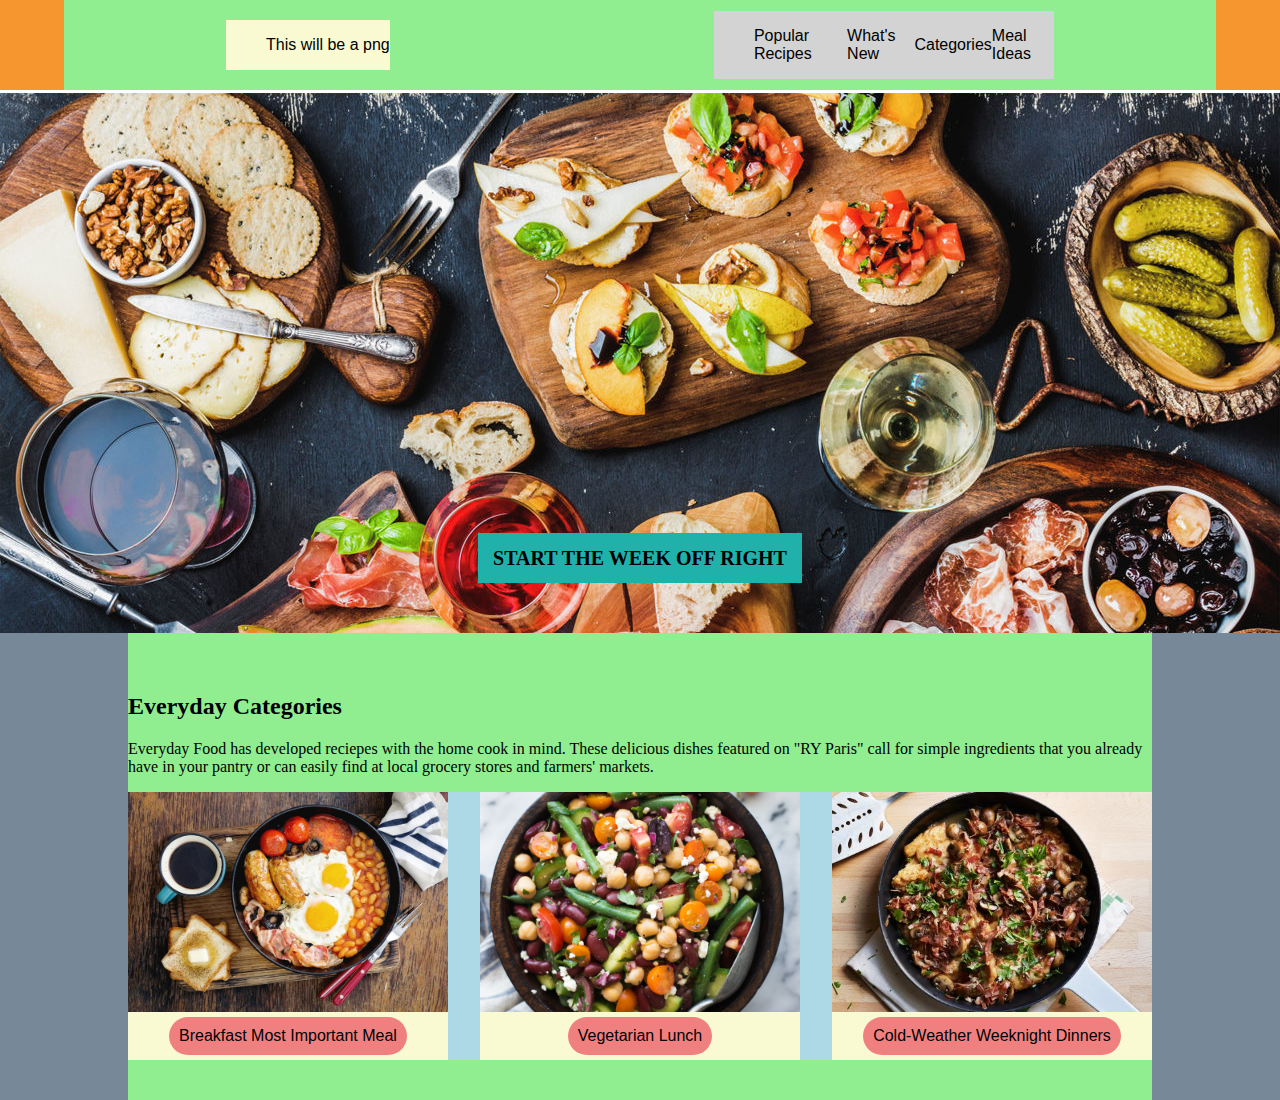
==== project-folder/index.html @ fe2ede53 "everyday catagories barf css" ====
<!DOCTYPE html>
<html lang="en">
<head>
    <meta charset="UTF-8">
    <meta name="viewport" content="width=device-width, initial-scale=1.0">
    <link rel="stylesheet" href="css\style.css">
    <title>RyParis</title>
</head>
<body>

    <div class="navBar">
        <div class="navContainer">
            <div class="leftContainer">
                <ul class="navLeft">
                    <li><a href="#">This will be a png</a></li>
                </ul>
            </div>
            <div class="rightContainer">
                <ul class="navRight">
                    <li><a href="#">Popular Recipes</a></li>
                    <li><a href="#">What's New</a></li>
                    <li><a href="#">Categories</a></li>
                    <li><a href="#">Meal Ideas</a></li>
                </ul>
            </div>
        </div>
    </div>

    <div class="intro">
        <div class="callToAction">
            <h1>START THE WEEK OFF RIGHT</h1>
        </div>    
    </div>

    <div class="everydayCategories">
        <div class="everydayContainer">
            <div class="everydayText">
                <h2>Everyday Categories</h2>
                <p>Everyday Food has developed reciepes with the home cook in mind. These delicious dishes featured on "RY Paris" call for simple ingredients that you already have in your pantry or can easily find at local grocery stores and farmers' markets.</p>
            </div>
            <div class="everydayImagesContainer">
                <div class="everydayImageText">
                    <img class="everydayImages" src="images\breakfast-ideas.jpg">
                    <a href="#">Breakfast Most Important Meal</a>
                </div>
                <div class="everydayImageText">
                    <img class="everydayImages" src="images/vegetarian-ideas.jpg">
                    <a href="#">Vegetarian Lunch</a>
                </div>
                <div class="everydayImageText">
                    <img class="everydayImages" src="images/cold-weather-dinners.jpeg">
                    <a href="#">Cold-Weather Weeknight Dinners</a>
                </div>
            </div>    
        </div>
    </div>
    
</body>
</html>
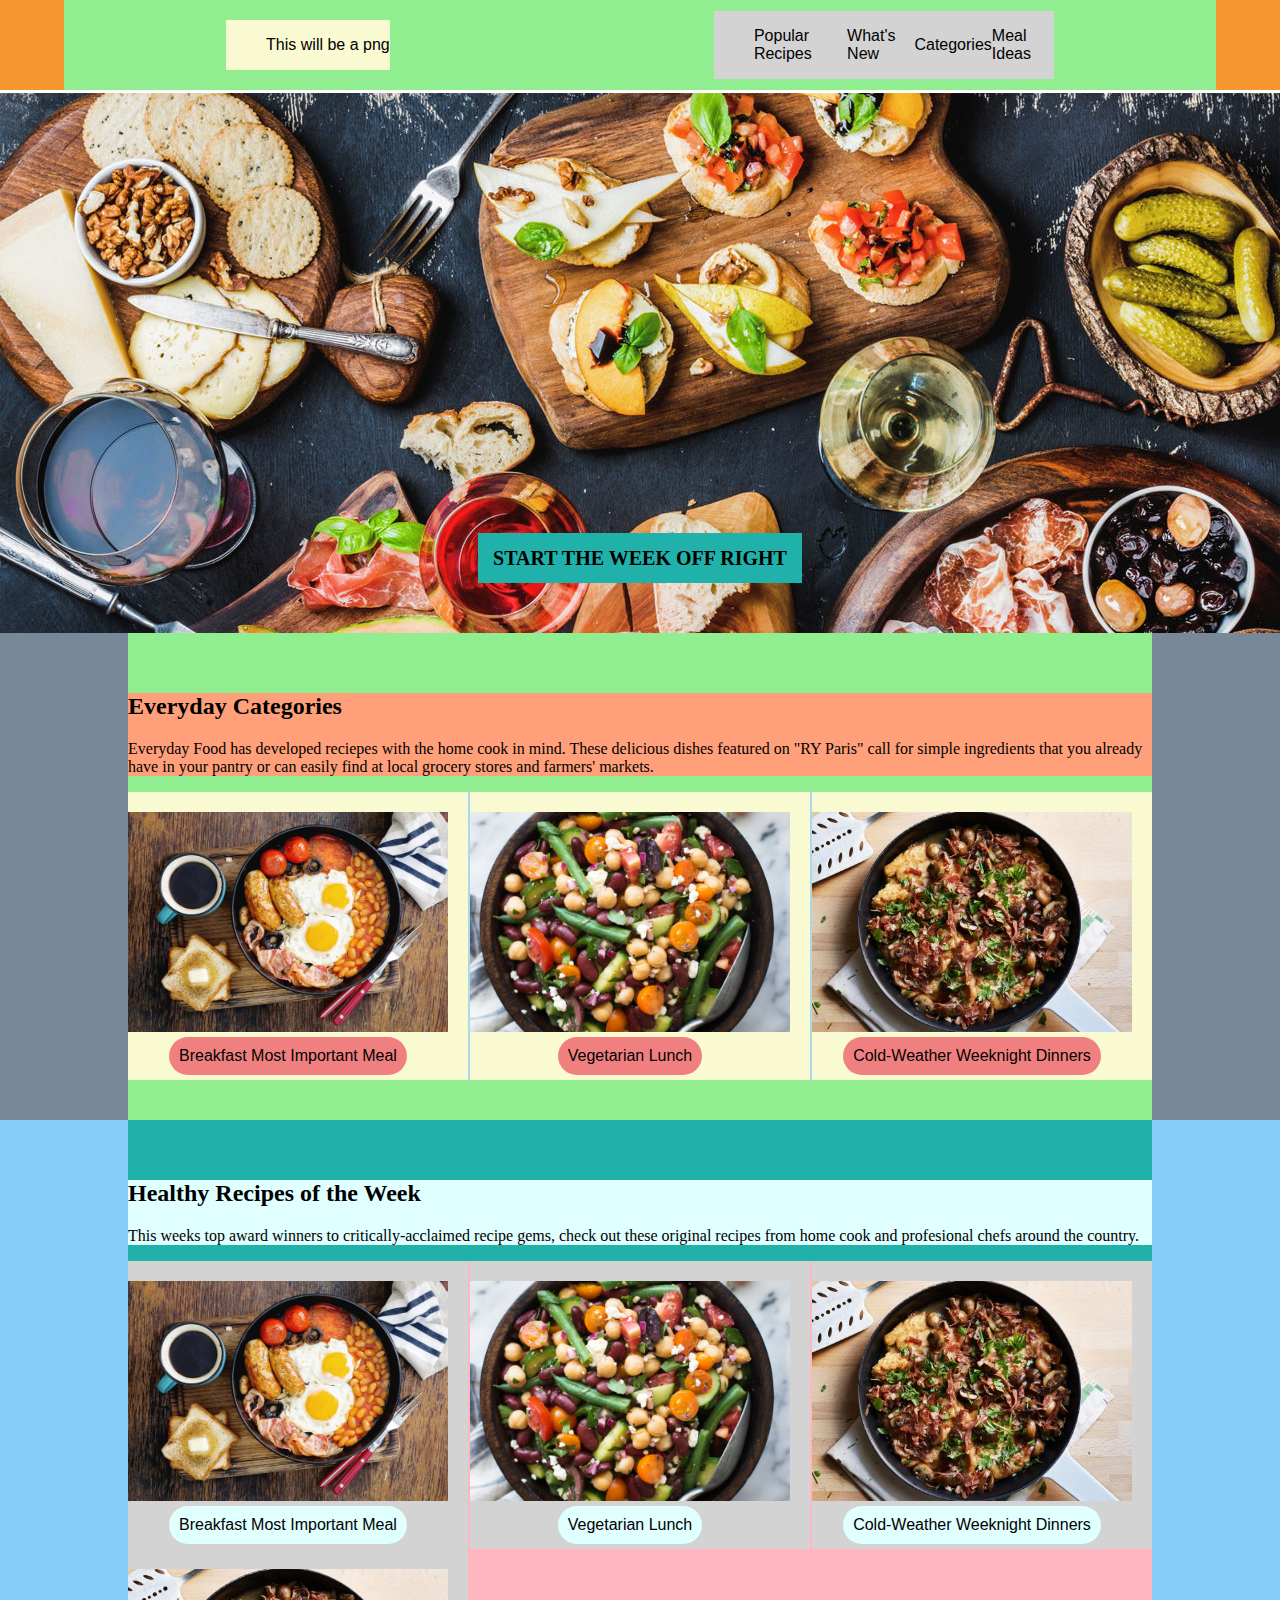
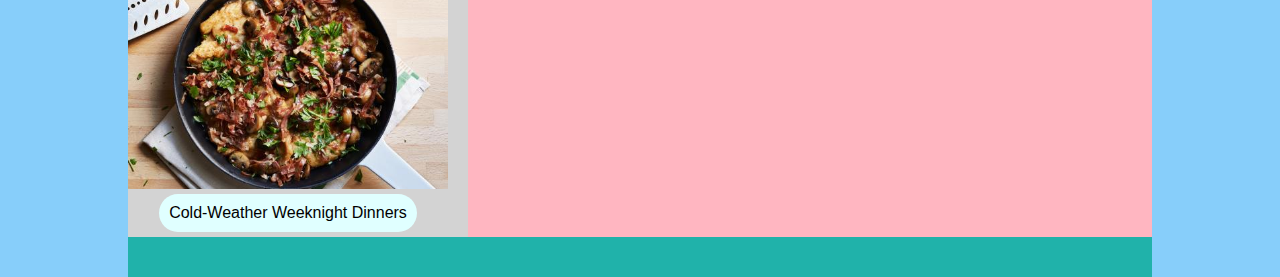
==== commit c1dc7770: "Healthy recipes of the week html and css" ====
--- a/project-folder/index.html
+++ b/project-folder/index.html
@@ -55,5 +55,32 @@
         </div>
     </div>
     
+    <div class="healthyRecipes">
+        <div class="healthyContainer">
+            <div class="healthyText">
+                <h2>Healthy Recipes of the Week</h2>
+                <p>This weeks top award winners to critically-acclaimed recipe gems, check out these original recipes from home cook and profesional chefs around the country.</p>
+            </div>
+            <div class="healthyImagesContainer">
+                <div class="healthyImageText">
+                    <img class="healthyImages" src="images\breakfast-ideas.jpg">
+                    <a href="#">Breakfast Most Important Meal</a>
+                </div>
+                <div class="healthyImageText">
+                    <img class="healthyImages" src="images/vegetarian-ideas.jpg">
+                    <a href="#">Vegetarian Lunch</a>
+                </div>
+                <div class="healthyImageText">
+                    <img class="healthyImages" src="images/cold-weather-dinners.jpeg">
+                    <a href="#">Cold-Weather Weeknight Dinners</a>
+                </div>
+                <div class="healthyImageText">
+                    <img class="healthyImages" src="images/cold-weather-dinners.jpeg">
+                    <a href="#">Cold-Weather Weeknight Dinners</a>
+                </div>
+            </div>    
+        </div>
+    </div>
+
 </body>
 </html>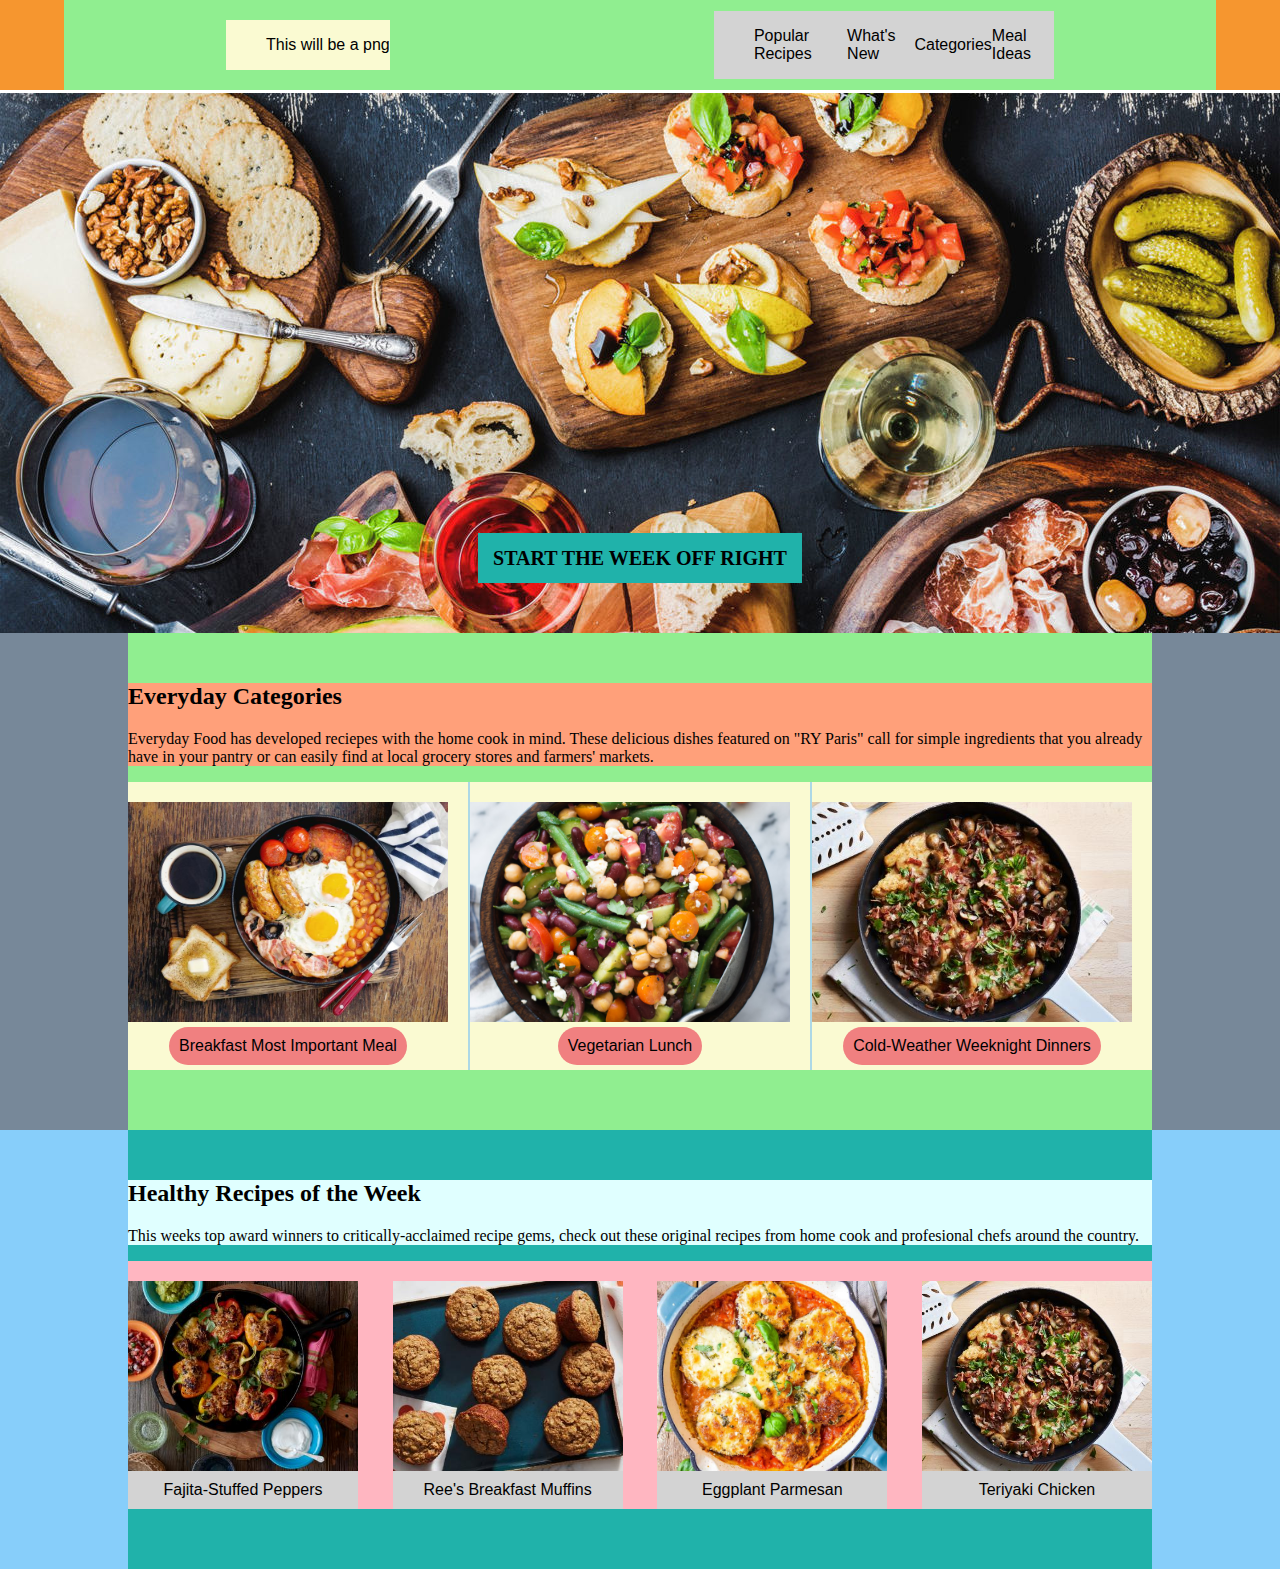
==== commit 0a36fcdf: "finished healthy barf css" ====
--- a/project-folder/index.html
+++ b/project-folder/index.html
@@ -63,20 +63,20 @@
             </div>
             <div class="healthyImagesContainer">
                 <div class="healthyImageText">
-                    <img class="healthyImages" src="images\breakfast-ideas.jpg">
-                    <a href="#">Breakfast Most Important Meal</a>
+                    <img class="healthyImages" src="images/fajita-peppers.jpeg">
+                    <a href="#">Fajita-Stuffed Peppers</a>
                 </div>
                 <div class="healthyImageText">
-                    <img class="healthyImages" src="images/vegetarian-ideas.jpg">
-                    <a href="#">Vegetarian Lunch</a>
+                    <img class="healthyImages" src="images/muffins.jpeg">
+                    <a href="#">Ree's Breakfast Muffins</a>
+                </div>
+                <div class="healthyImageText">
+                    <img class="healthyImages" src="images/eggplant-parmesan.jpg">
+                    <a href="#">Eggplant Parmesan</a>
                 </div>
                 <div class="healthyImageText">
                     <img class="healthyImages" src="images/cold-weather-dinners.jpeg">
-                    <a href="#">Cold-Weather Weeknight Dinners</a>
-                </div>
-                <div class="healthyImageText">
-                    <img class="healthyImages" src="images/cold-weather-dinners.jpeg">
-                    <a href="#">Cold-Weather Weeknight Dinners</a>
+                    <a href="#">Teriyaki Chicken</a>
                 </div>
             </div>    
         </div>
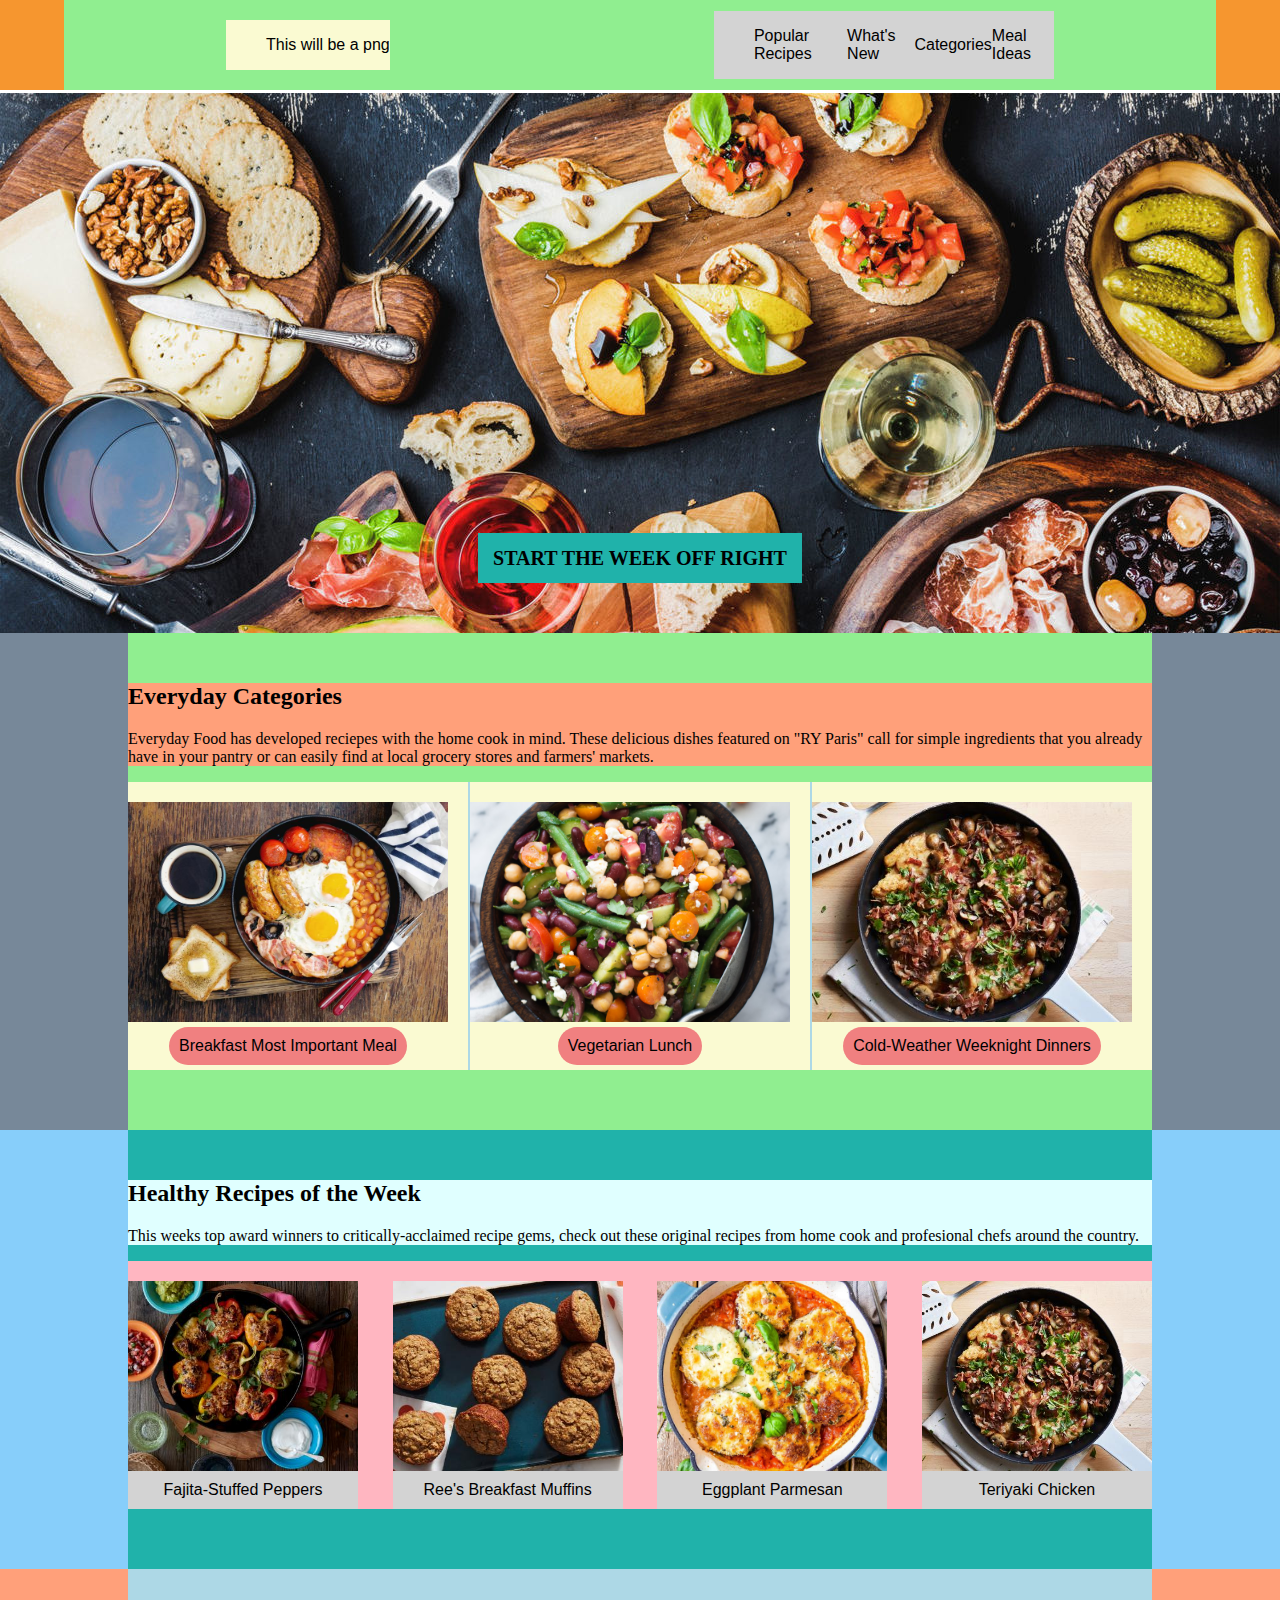
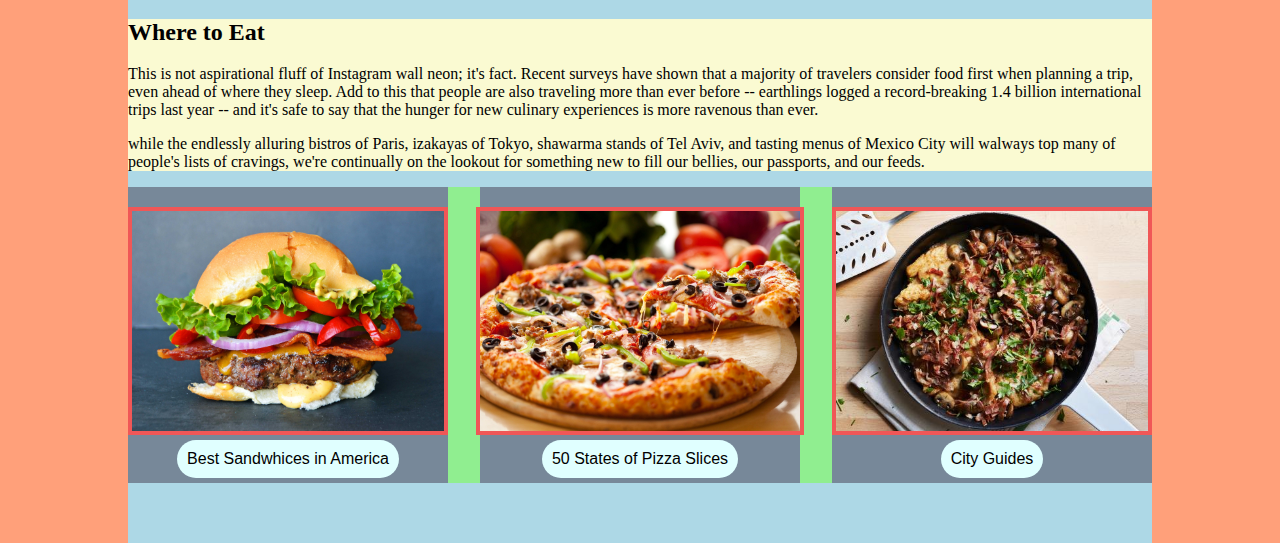
==== commit f88bec3d: "Where to eat html, barf css, and images added" ====
--- a/project-folder/index.html
+++ b/project-folder/index.html
@@ -40,7 +40,7 @@
             </div>
             <div class="everydayImagesContainer">
                 <div class="everydayImageText">
-                    <img class="everydayImages" src="images\breakfast-ideas.jpg">
+                    <img class="everydayImages" src="images/breakfast-ideas.jpg">
                     <a href="#">Breakfast Most Important Meal</a>
                 </div>
                 <div class="everydayImageText">
@@ -82,5 +82,29 @@
         </div>
     </div>
 
+    <div class="whereToEat">
+        <div class="whereContainer">
+            <div class="whereText">
+                <h2>Where to Eat</h2>
+                <p>This is not aspirational fluff of Instagram wall neon; it's fact. Recent surveys have shown that a majority of travelers consider food first when planning a trip, even ahead of where they sleep. Add to this that people are also traveling more than ever before -- earthlings logged a record-breaking 1.4 billion international trips last year -- and it's safe to say that the hunger for new culinary experiences is more ravenous than ever.</p>
+                <p>while the endlessly alluring bistros of Paris, izakayas of Tokyo, shawarma stands of Tel Aviv, and tasting menus of Mexico City will walways top many of people's lists of cravings, we're continually on the lookout for something new to fill our bellies, our passports, and our feeds.</p>
+            </div>
+            <div class="whereImagesContainer">
+                <div class="whereImageText">
+                    <img class="whereImages" src="images/burger.jpg">
+                    <a href="#">Best Sandwhices in America</a>
+                </div>
+                <div class="whereImageText">
+                    <img class="whereImages" src="images/pizza.jpeg">
+                    <a href="#">50 States of Pizza Slices</a>
+                </div>
+                <div class="whereImageText">
+                    <img class="whereImages" src="images/cold-weather-dinners.jpeg">
+                    <a href="#">City Guides</a>
+                </div>
+            </div>    
+        </div>
+    </div>
+
 </body>
 </html>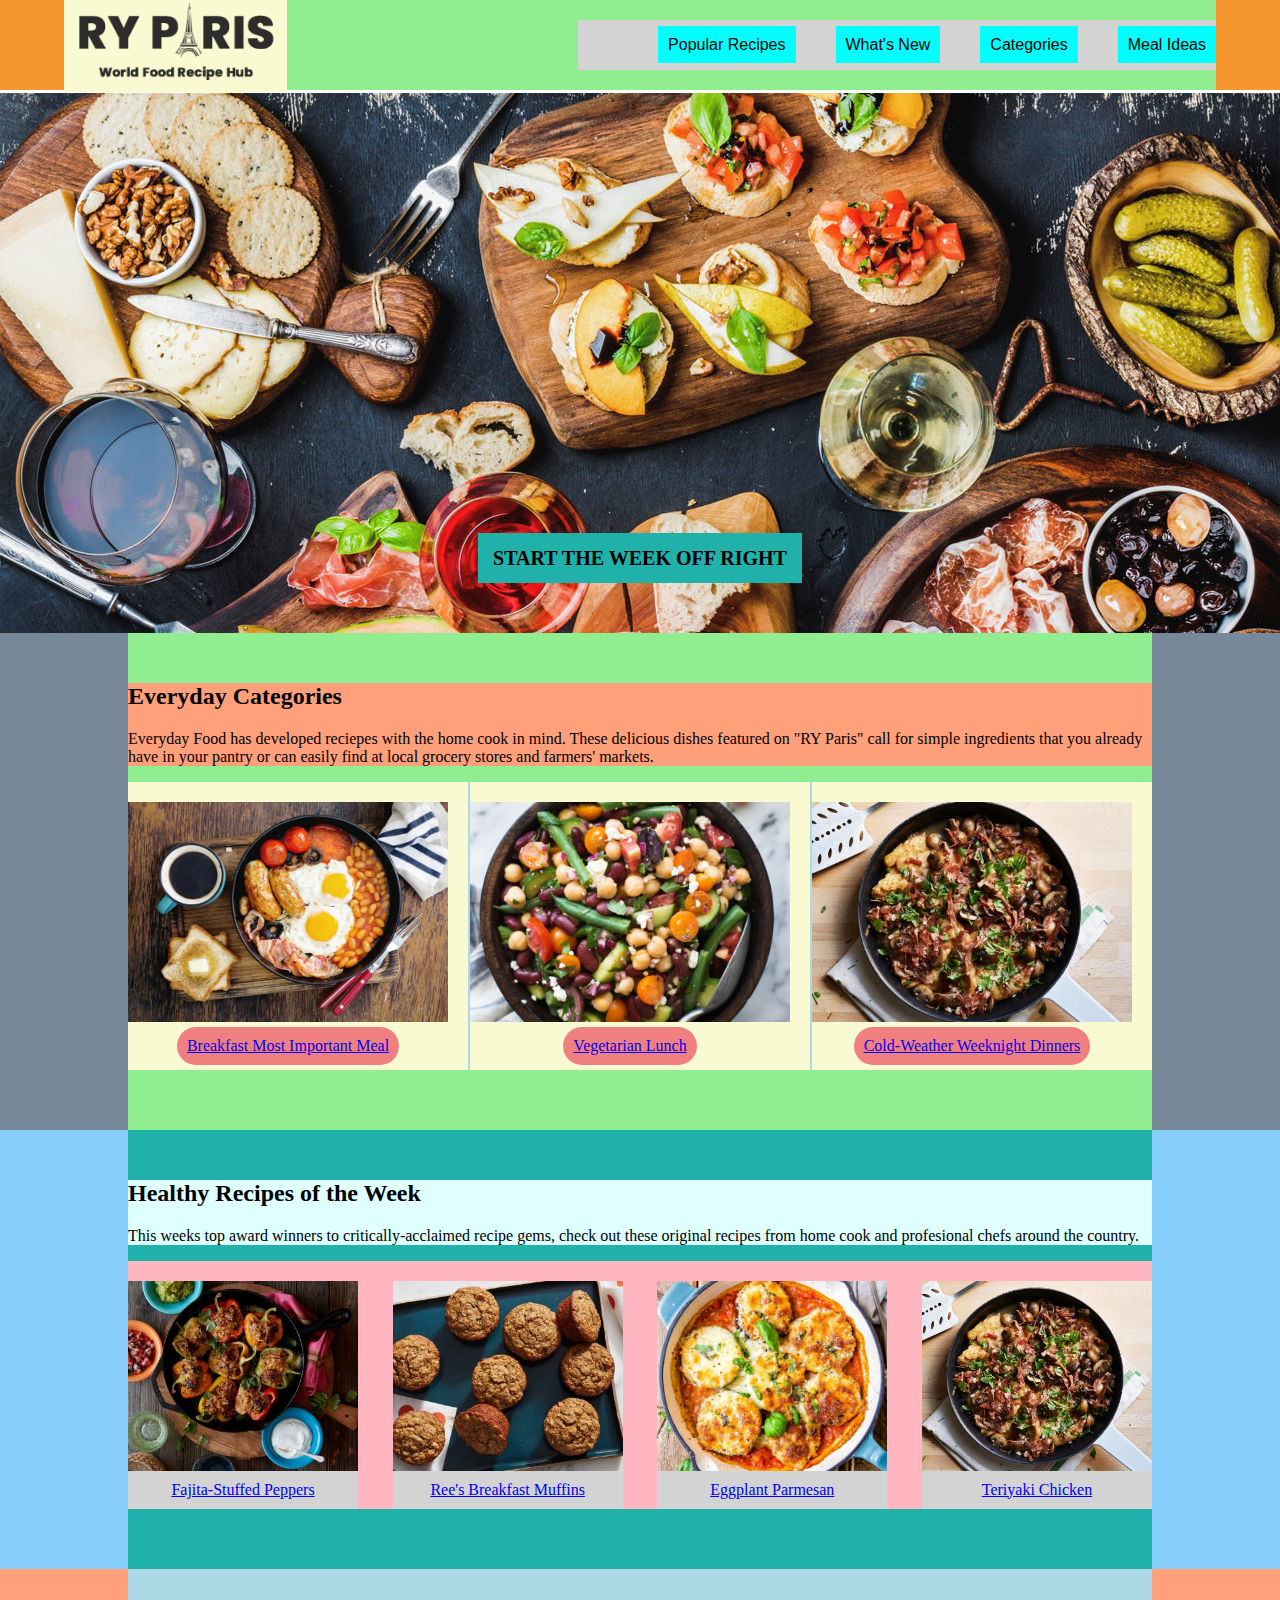
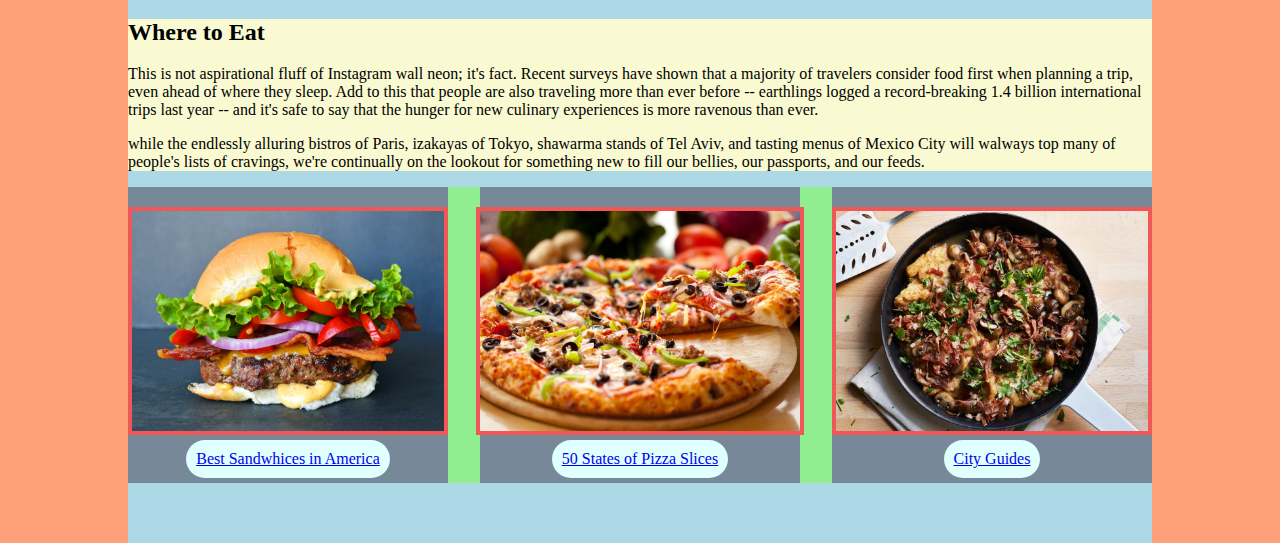
==== commit 5802758d: "update navbar css with ryparis logo" ====
--- a/project-folder/index.html
+++ b/project-folder/index.html
@@ -11,9 +11,9 @@
     <div class="navBar">
         <div class="navContainer">
             <div class="leftContainer">
-                <ul class="navLeft">
-                    <li><a href="#">This will be a png</a></li>
-                </ul>
+                <div class="navLeft">
+                    <a href="#"><img src="images/ryparis-logo.png" alt=""></a>
+                </div>
             </div>
             <div class="rightContainer">
                 <ul class="navRight">
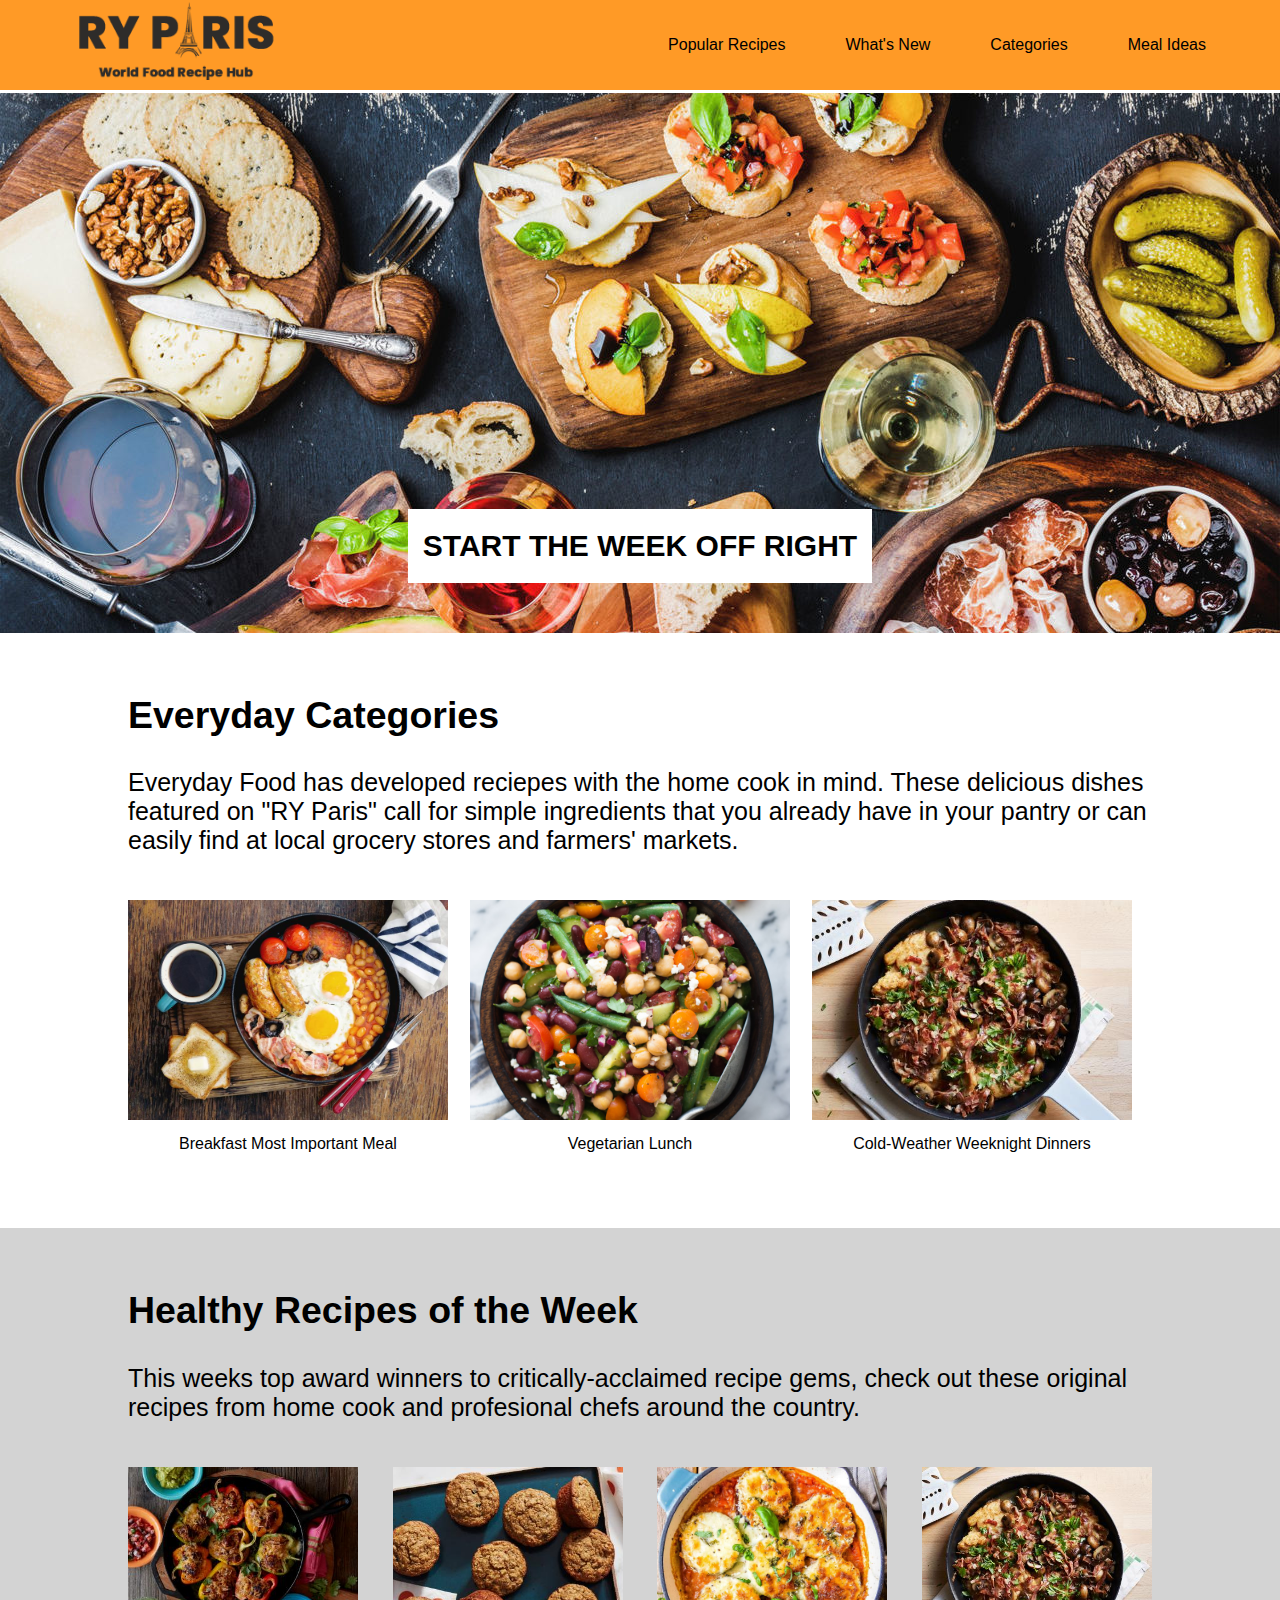
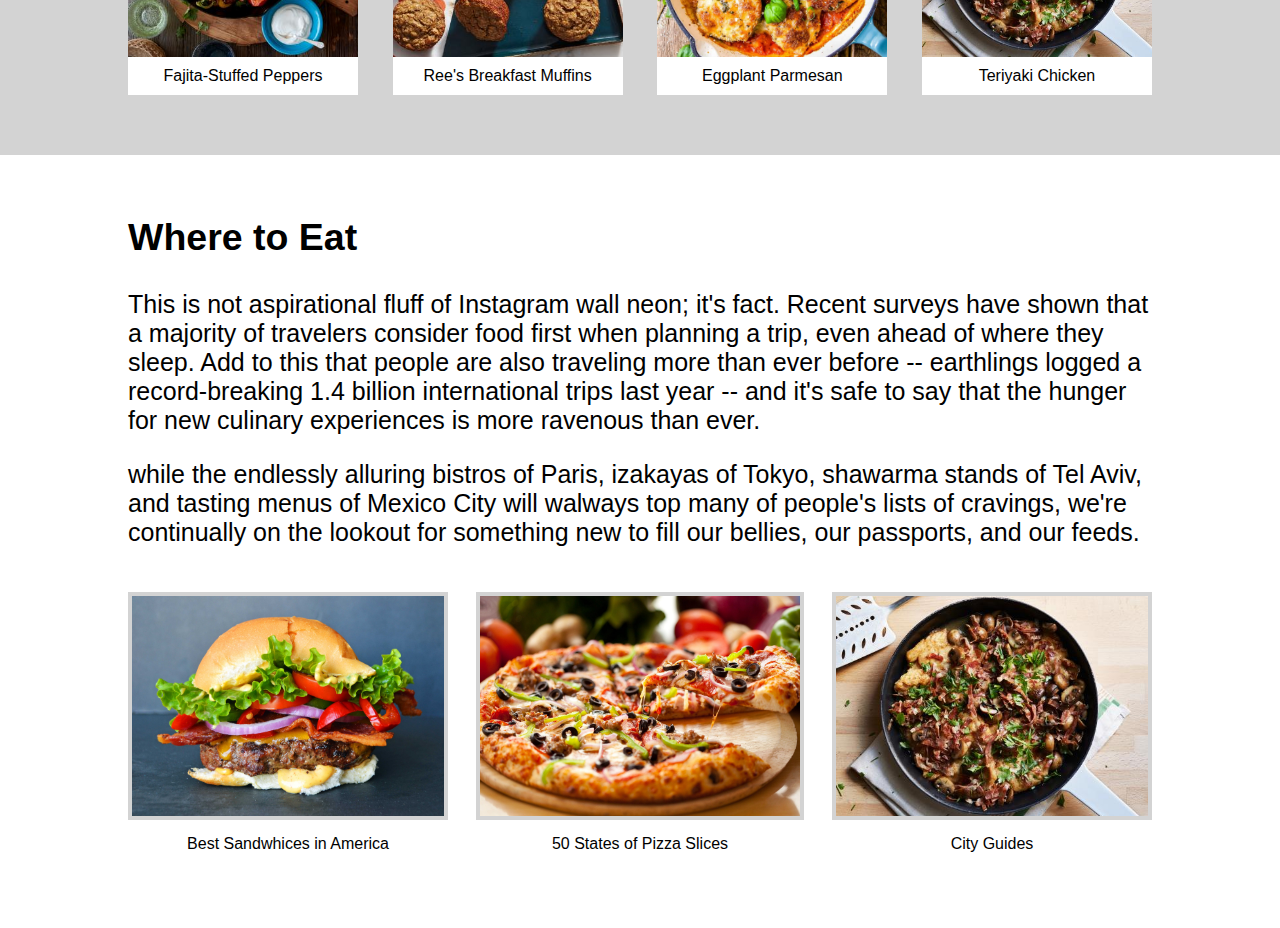
==== commit a25ba458: "clean css" ====
--- a/project-folder/index.html
+++ b/project-folder/index.html
@@ -34,7 +34,7 @@
 
     <div class="everydayCategories">
         <div class="everydayContainer">
-            <div class="everydayText">
+            <div class="Text">
                 <h2>Everyday Categories</h2>
                 <p>Everyday Food has developed reciepes with the home cook in mind. These delicious dishes featured on "RY Paris" call for simple ingredients that you already have in your pantry or can easily find at local grocery stores and farmers' markets.</p>
             </div>
@@ -57,7 +57,7 @@
     
     <div class="healthyRecipes">
         <div class="healthyContainer">
-            <div class="healthyText">
+            <div class="Text">
                 <h2>Healthy Recipes of the Week</h2>
                 <p>This weeks top award winners to critically-acclaimed recipe gems, check out these original recipes from home cook and profesional chefs around the country.</p>
             </div>
@@ -84,7 +84,7 @@
 
     <div class="whereToEat">
         <div class="whereContainer">
-            <div class="whereText">
+            <div class="Text">
                 <h2>Where to Eat</h2>
                 <p>This is not aspirational fluff of Instagram wall neon; it's fact. Recent surveys have shown that a majority of travelers consider food first when planning a trip, even ahead of where they sleep. Add to this that people are also traveling more than ever before -- earthlings logged a record-breaking 1.4 billion international trips last year -- and it's safe to say that the hunger for new culinary experiences is more ravenous than ever.</p>
                 <p>while the endlessly alluring bistros of Paris, izakayas of Tokyo, shawarma stands of Tel Aviv, and tasting menus of Mexico City will walways top many of people's lists of cravings, we're continually on the lookout for something new to fill our bellies, our passports, and our feeds.</p>
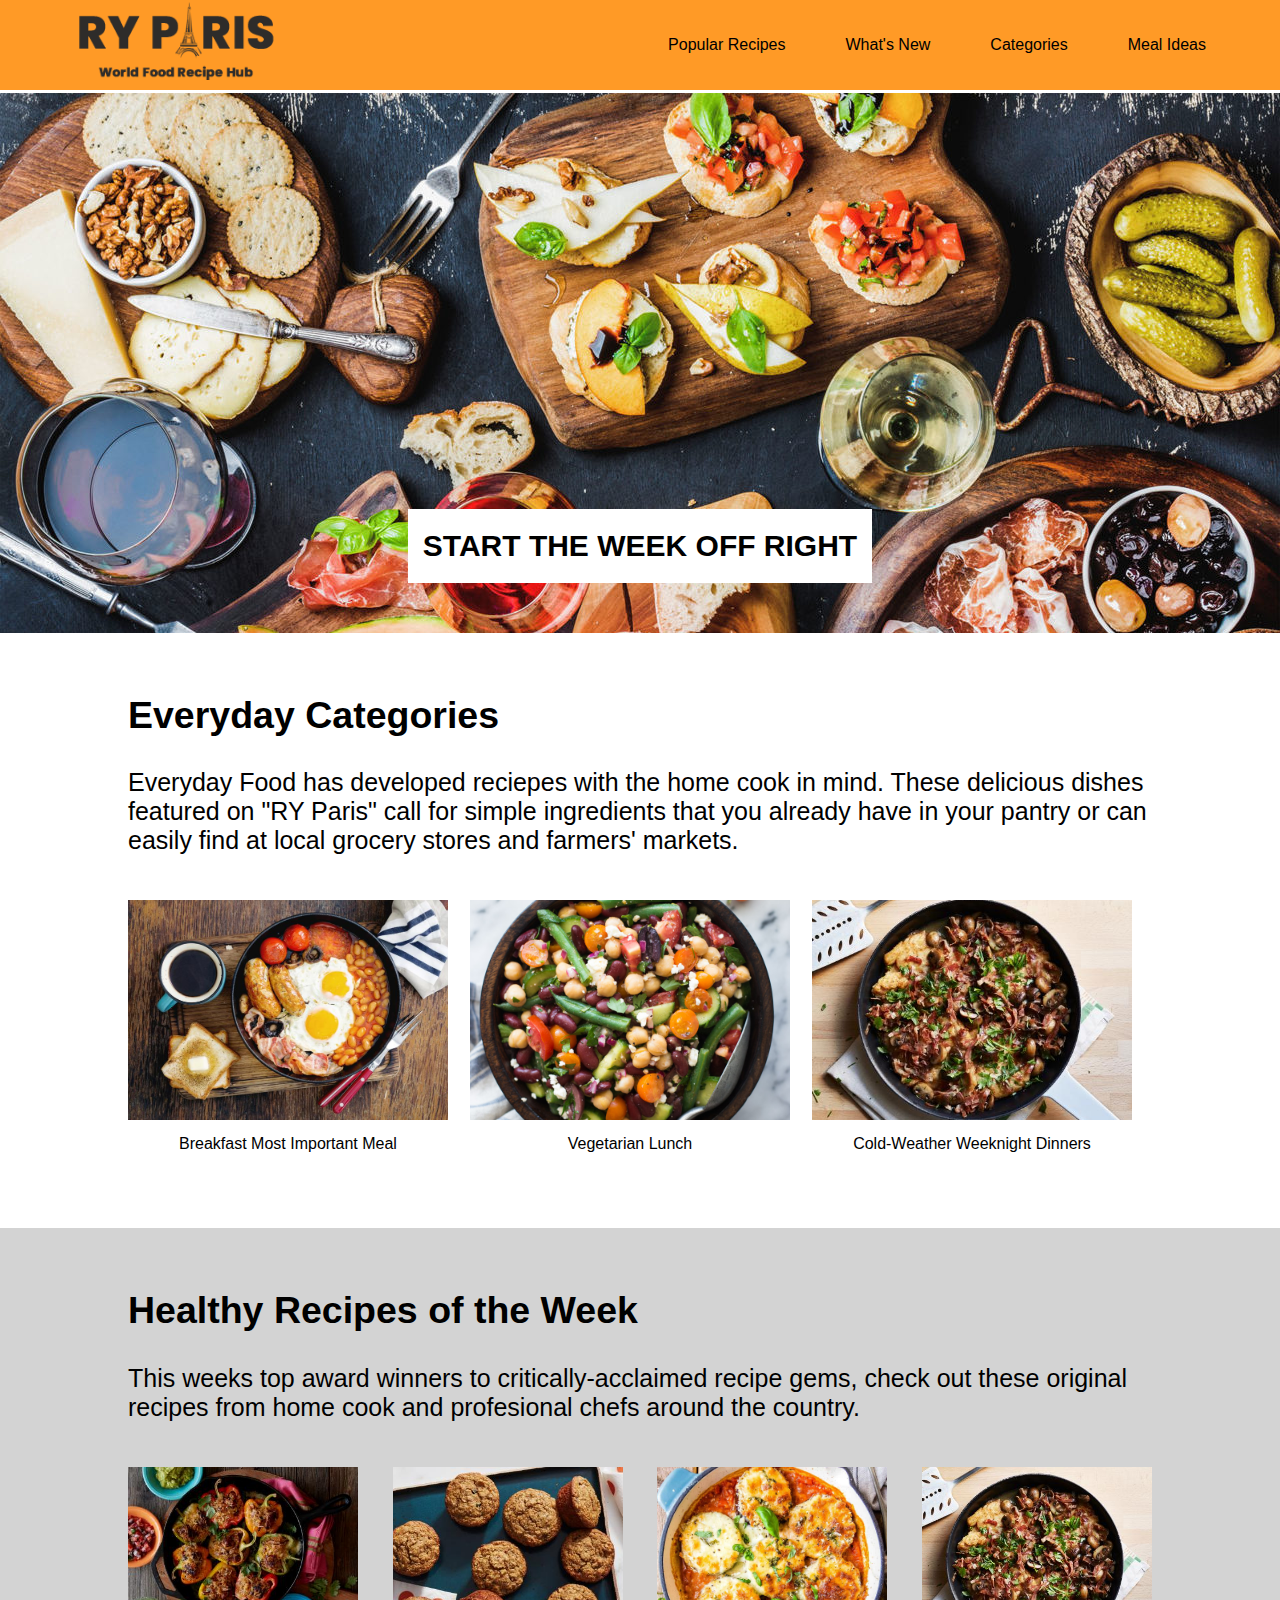
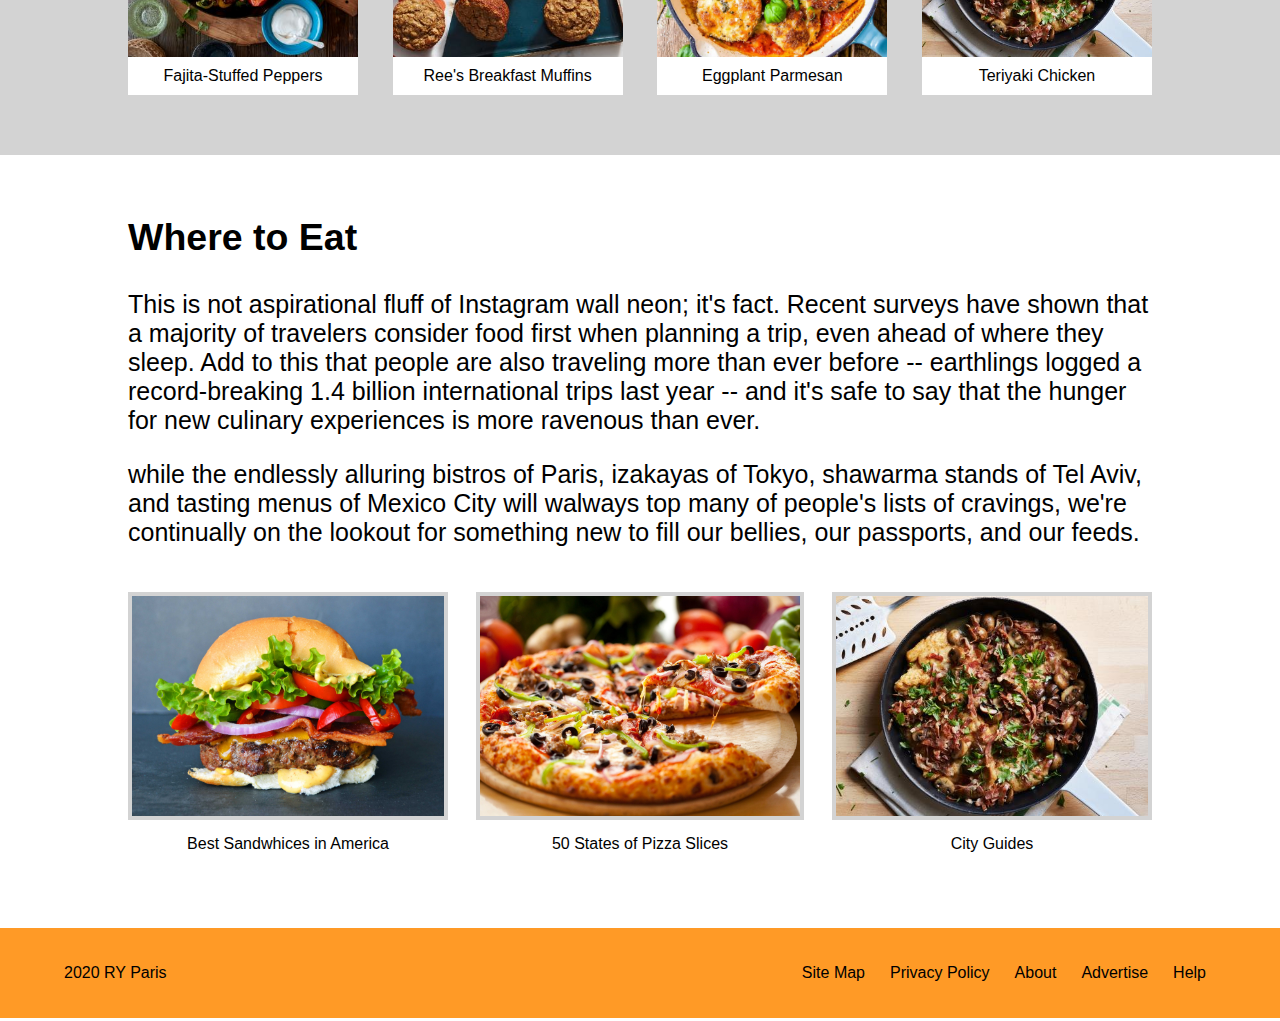
==== commit 1f66f2d0: "added bottom bar html and clean css" ====
--- a/project-folder/index.html
+++ b/project-folder/index.html
@@ -106,5 +106,24 @@
         </div>
     </div>
 
+    <div class="navBar">
+        <div class="navContainer">
+            <div class="leftContainer">
+                <div class="navLeft">
+                    <a href="#">2020 RY Paris</a>
+                </div>
+            </div>
+            <div class="rightContainer">
+                <ul class="bottom">
+                    <li><a href="#">Site Map</a></li>
+                    <li><a href="#">Privacy Policy</a></li>
+                    <li><a href="#">About</a></li>
+                    <li><a href="#">Advertise</a></li>
+                    <li><a href="#">Help</a></li>
+                </ul>
+            </div>
+        </div>
+    </div>
+
 </body>
 </html>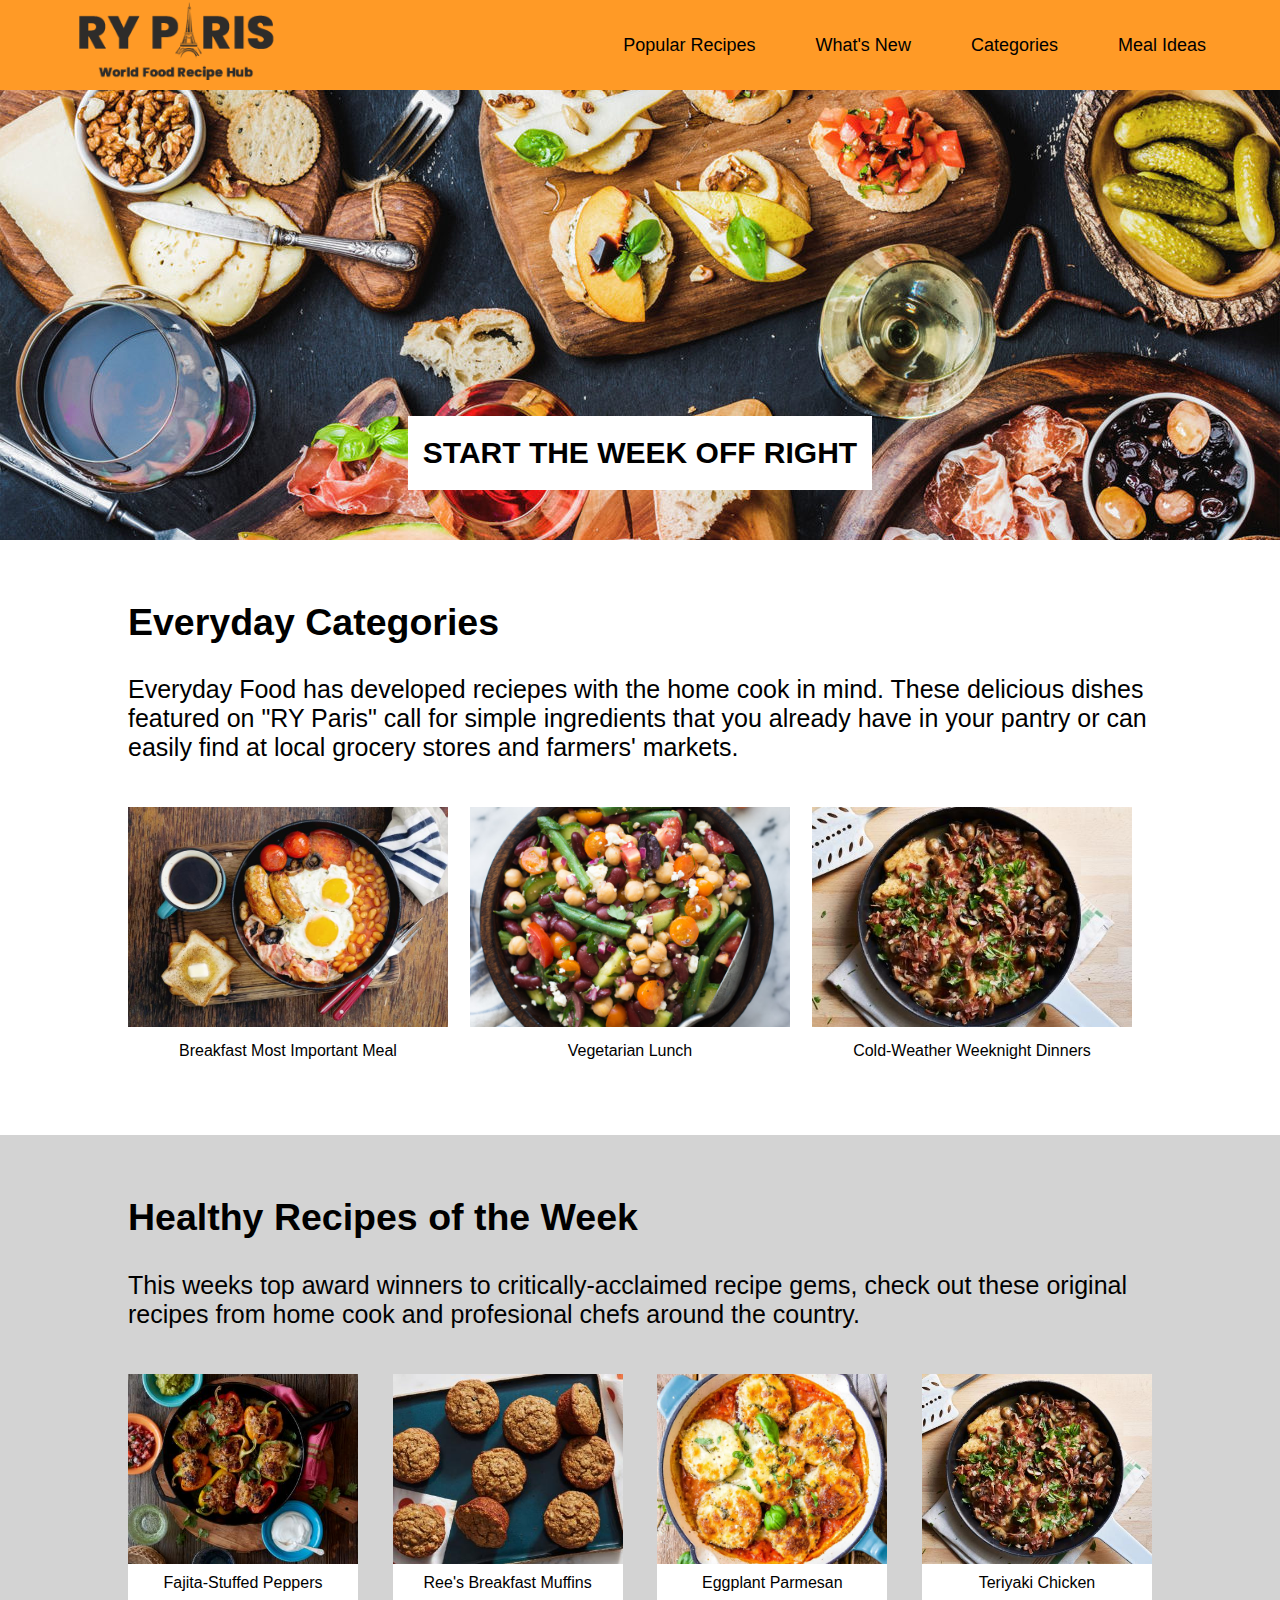
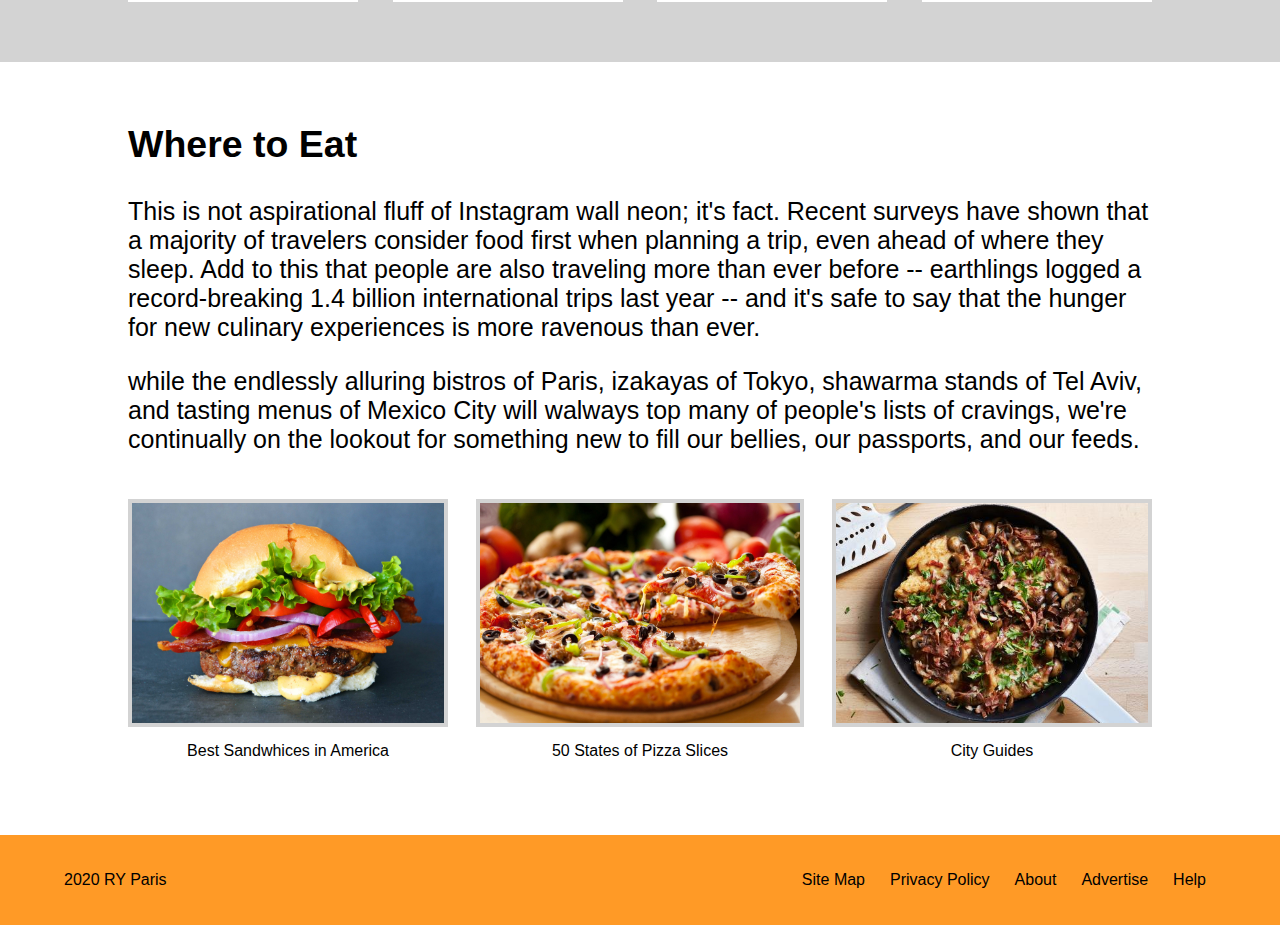
==== commit 56ad8d57: "lots of updates and link to hamburg page" ====
--- a/project-folder/index.html
+++ b/project-folder/index.html
@@ -12,7 +12,7 @@
         <div class="navContainer">
             <div class="leftContainer">
                 <div class="navLeft">
-                    <a href="#"><img src="images/ryparis-logo.png" alt=""></a>
+                    <a href="index.html"><img src="images/ryparis-logo.png" alt=""></a>
                 </div>
             </div>
             <div class="rightContainer">
@@ -26,11 +26,13 @@
         </div>
     </div>
 
-    <div class="intro">
-        <div class="callToAction">
-            <h1>START THE WEEK OFF RIGHT</h1>
-        </div>    
-    </div>
+    <a href="recipe.html">
+        <div class="intro">
+            <div class="callToAction" id="hero">
+                <h1>START THE WEEK OFF RIGHT</h1>
+            </div>    
+        </div>
+    </a>
 
     <div class="everydayCategories">
         <div class="everydayContainer">
@@ -106,7 +108,7 @@
         </div>
     </div>
 
-    <div class="navBar">
+    <div class="navBottom">
         <div class="navContainer">
             <div class="leftContainer">
                 <div class="navLeft">
